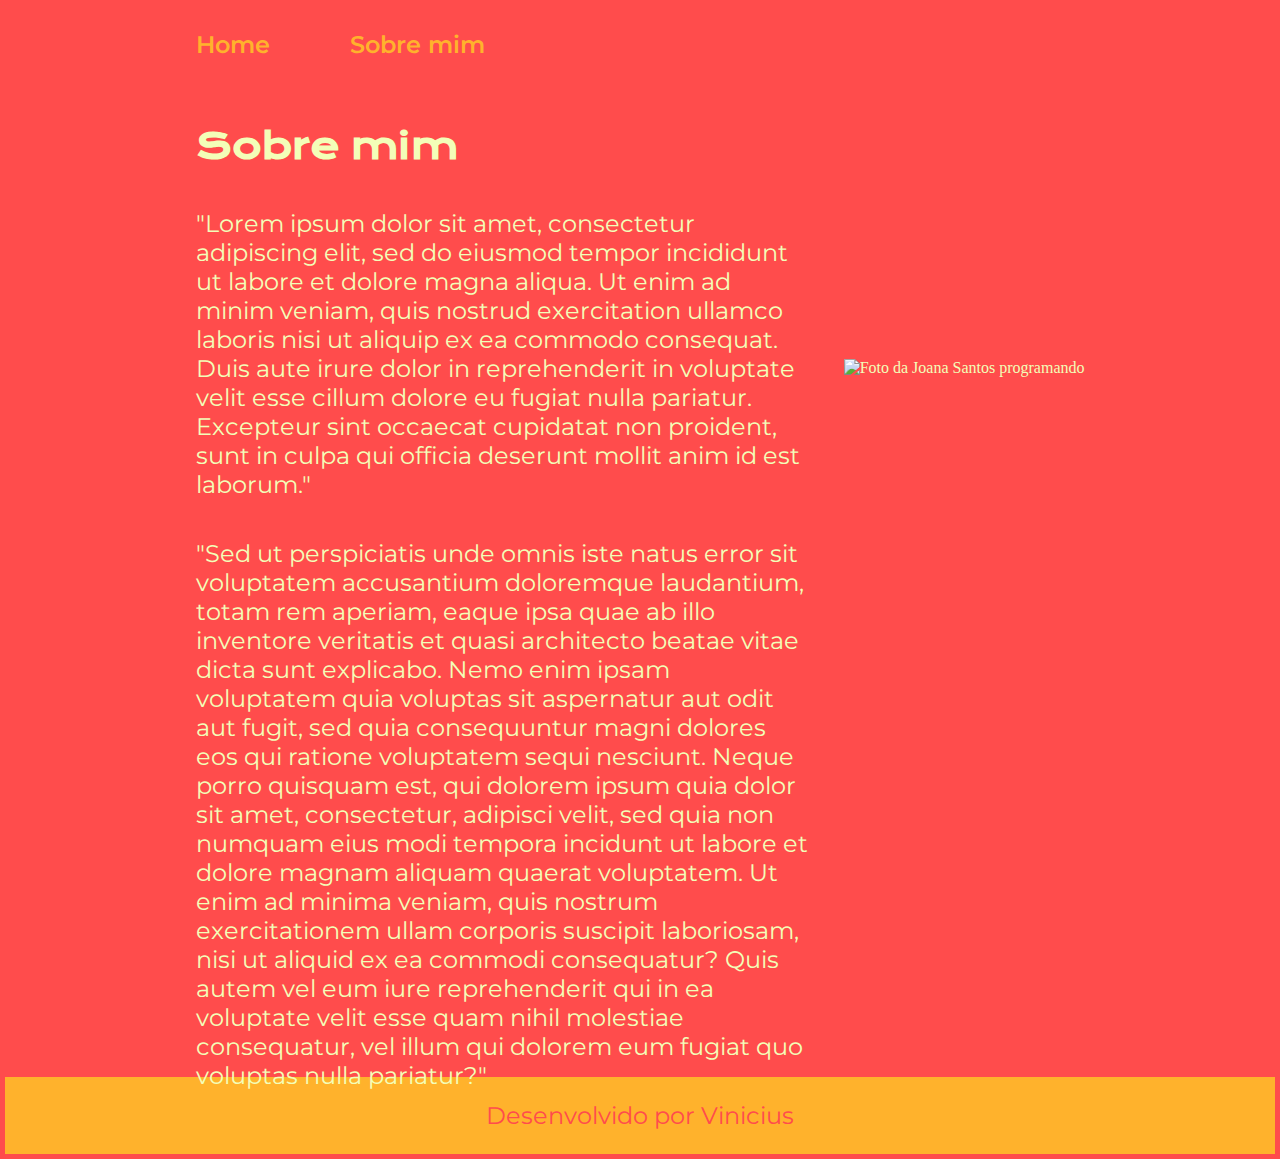
==== about.html @ 8912aad7 "Add files via upload" ====
<!DOCTYPE html>
<html lang="pt-br">
<head>
    <meta charset="UTF-8">
    <meta name="viewport" content="width=device-width, initial-scale=1.0">
    <title>Sobre Mim</title>
    <link rel="stylesheet" href="./styles/style.css">
</head>
<body>
    <header class="cabecalho">
        <nav class="cabecalho__menu">
            <a class="cabecalho__menu__link" href="index.html">Home </a>
            <a class="cabecalho__menu__link" href="about.html">Sobre mim</a>
        </nav>
    </header>
    <main class="apresentacao">
        <section class="apresentacao__conteudo">
            <h1 class="apresentacao__conteudo__titulo">Sobre mim</h1>
            <p class="apresentacao__conteudo__texto">"Lorem ipsum dolor sit amet, consectetur adipiscing elit, sed do eiusmod tempor incididunt ut labore et dolore magna aliqua. Ut enim ad minim veniam, quis nostrud exercitation ullamco laboris nisi ut aliquip ex ea commodo consequat. Duis aute irure dolor in reprehenderit in voluptate velit esse cillum dolore eu fugiat nulla pariatur. Excepteur sint occaecat cupidatat non proident, sunt in culpa qui officia deserunt mollit anim id est laborum."</p>
            <p class="apresentacao__conteudo__texto">"Sed ut perspiciatis unde omnis iste natus error sit voluptatem accusantium doloremque laudantium, totam rem aperiam, eaque ipsa quae ab illo inventore veritatis et quasi architecto beatae vitae dicta sunt explicabo. Nemo enim ipsam voluptatem quia voluptas sit aspernatur aut odit aut fugit, sed quia consequuntur magni dolores eos qui ratione voluptatem sequi nesciunt. Neque porro quisquam est, qui dolorem ipsum quia dolor sit amet, consectetur, adipisci velit, sed quia non numquam eius modi tempora incidunt ut labore et dolore magnam aliquam quaerat voluptatem. Ut enim ad minima veniam, quis nostrum exercitationem ullam corporis suscipit laboriosam, nisi ut aliquid ex ea commodi consequatur? Quis autem vel eum iure reprehenderit qui in ea voluptate velit esse quam nihil molestiae consequatur, vel illum qui dolorem eum fugiat quo voluptas nulla pariatur?"</p>
        </section>
        <img src="imagem.png" alt="Foto da Joana Santos programando">
    </main>
    <footer class="rodape">
        <p>Desenvolvido por Vinicius</p>
    </footer>
</body>
</html>
---- styles/style.css ----
@import url('https://fonts.googleapis.com/css2?family=Krona+One&display=swap');
@import url('https://fonts.googleapis.com/css2?family=Montserrat:wght@600&display=swap');

:root {
    --cor--primaria: #FF4C4C;
    --cor--secundaria: #F3FEB8;
    --cor--terciaria: #FFB22C;
    --cor--hover: #FFDE4D; 

    --fonte--primaria: "Krona One", sans-serif;
    --fonte--secundaria: 'Montserrat', sans-serif;
}

* {
    margin: 0;
    padding: 0;
}
body {
    padding: 5px;
    background-color: var(--cor--primaria);
    color: var(--cor--secundaria);
}

strong {
    color: #ae8b4e;
}

.cabecalho {
    padding: 2% 0% 0% 15%;
}

.cabecalho__menu {
    display: flex;
    gap: 80px;
}

.cabecalho__menu__link {
    font-family: var(--fonte--secundaria);
    font-size: 24px;
    font-weight: 600;
    color: var(--cor--terciaria);
    text-decoration: none;
    /* justify-content: center; */
    /* align-items: center; */
}

.apresentacao {
    padding: 5% 15%;
    display: flex;
    align-items: center;
    justify-content: space-between;

}

.apresentacao__conteudo { 
    width: 615px;
    height: 491px;
    display: flex;
    flex-direction: column;
    gap: 40px;
}

.apresentacao__conteudo__titulo {
    font-size: 36px;
    font-family: var(--fonte--primaria);

}

.titulo-destaque {
    color: var(--cor--terciaria);
}

.apresentacao__conteudo__texto {
    font-size: 24px;
    font-family: var(--fonte--secundaria);
}

.apresentacao__links {
    display: flex;
    flex-direction: column;
    justify-content: space-between;
    align-items: center;
    gap: 32px;
}

.apresentacao__links__subtitulo {
    font-family: var(--fonte--primaria);
    font-weight: 400;
    font-size: 24px;
    
} 

.apresentacao__links__link {
    display: flex;
    justify-content: center;
    gap: 16px;
    width: 378px;
    text-align: center;
    border-radius: 8px;
    font-size: 24px;
    padding: 10px 0;
    text-decoration: none;
    color:var(--cor--secundaria);
    border: 1px solid #fdc322;
    font-family: var(--fonte--secundaria);
    font-weight: 600;
}

.apresentacao__links__link:hover {
    background-color: var(--cor--hover);
    
}

.rodape {
    margin-top: 400px;
    padding: 24px;
    color:var(--cor--primaria);
    background-color: var(--cor--terciaria);
    text-align: center;
    font-family: var(--fonte--secundaria); 
    font-size: 24px;
    font-weight: 400;
}
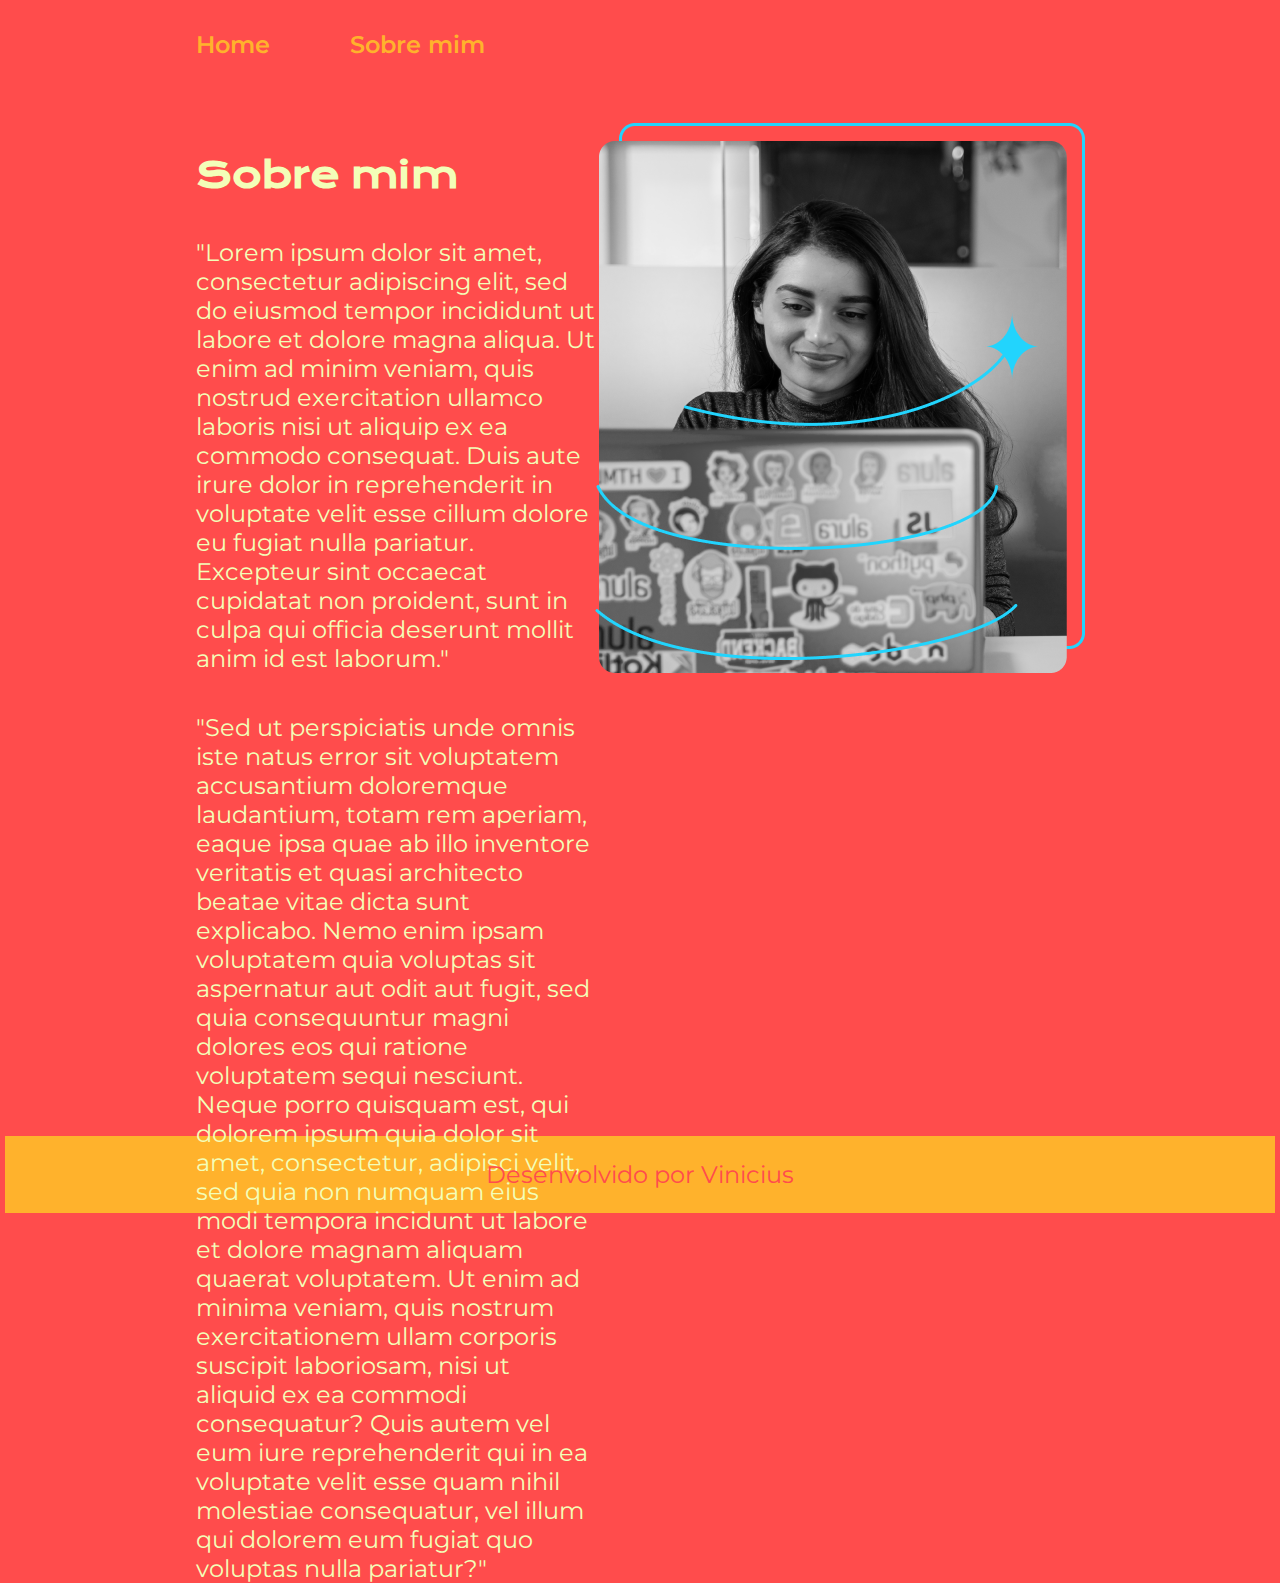
==== commit aea3a3c7: "Update about.html" ====
--- a/about.html
+++ b/about.html
@@ -19,10 +19,10 @@
             <p class="apresentacao__conteudo__texto">"Lorem ipsum dolor sit amet, consectetur adipiscing elit, sed do eiusmod tempor incididunt ut labore et dolore magna aliqua. Ut enim ad minim veniam, quis nostrud exercitation ullamco laboris nisi ut aliquip ex ea commodo consequat. Duis aute irure dolor in reprehenderit in voluptate velit esse cillum dolore eu fugiat nulla pariatur. Excepteur sint occaecat cupidatat non proident, sunt in culpa qui officia deserunt mollit anim id est laborum."</p>
             <p class="apresentacao__conteudo__texto">"Sed ut perspiciatis unde omnis iste natus error sit voluptatem accusantium doloremque laudantium, totam rem aperiam, eaque ipsa quae ab illo inventore veritatis et quasi architecto beatae vitae dicta sunt explicabo. Nemo enim ipsam voluptatem quia voluptas sit aspernatur aut odit aut fugit, sed quia consequuntur magni dolores eos qui ratione voluptatem sequi nesciunt. Neque porro quisquam est, qui dolorem ipsum quia dolor sit amet, consectetur, adipisci velit, sed quia non numquam eius modi tempora incidunt ut labore et dolore magnam aliquam quaerat voluptatem. Ut enim ad minima veniam, quis nostrum exercitationem ullam corporis suscipit laboriosam, nisi ut aliquid ex ea commodi consequatur? Quis autem vel eum iure reprehenderit qui in ea voluptate velit esse quam nihil molestiae consequatur, vel illum qui dolorem eum fugiat quo voluptas nulla pariatur?"</p>
         </section>
-        <img src="imagem.png" alt="Foto da Joana Santos programando">
+        <img src="./assets/Imagem.png" alt="Foto da Joana Santos programando">
     </main>
     <footer class="rodape">
         <p>Desenvolvido por Vinicius</p>
     </footer>
 </body>
-</html>+</html>
